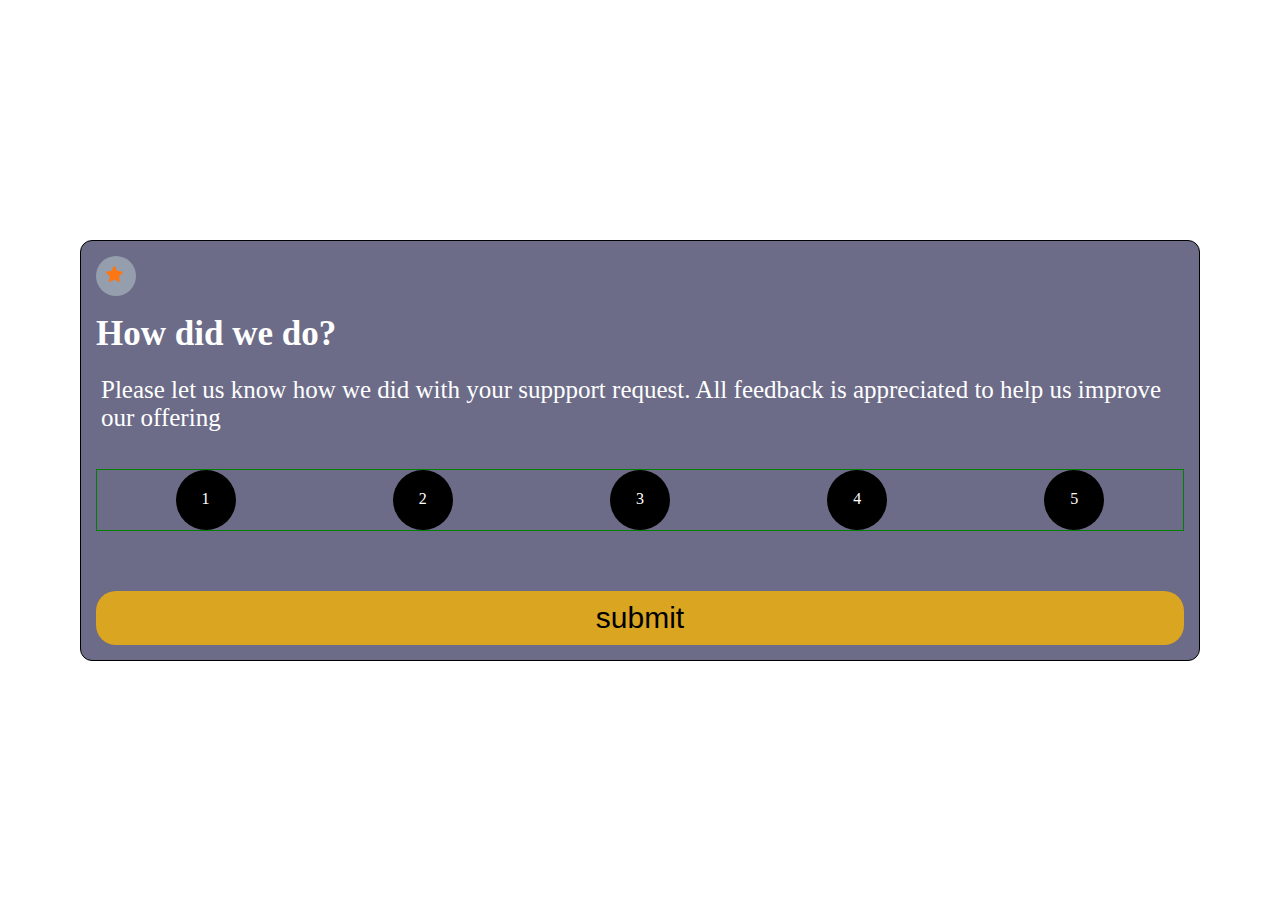
==== index.html @ 6bfbaf67 "interactive-mobile" ====
<!DOCTYPE html>
<html lang="en">
<head>
    <meta charset="UTF-8">
    <meta http-equiv="X-UA-Compatible" content="IE=edge">
    <meta name="viewport" content="width=device-width, initial-scale=1.0">
    <title>interactive rating component</title>
    <link rel="stylesheet" href="index.css">
</head>
<body>
    <section class="section">
        <div class="star">
            <svg width="17" height="16" xmlns="http://www.w3.org/2000/svg"><path d="m9.067.43 1.99 4.031c.112.228.33.386.58.422l4.45.647a.772.772 0 0 1 .427 1.316l-3.22 3.138a.773.773 0 0 0-.222.683l.76 4.431a.772.772 0 0 1-1.12.813l-3.98-2.092a.773.773 0 0 0-.718 0l-3.98 2.092a.772.772 0 0 1-1.119-.813l.76-4.431a.77.77 0 0 0-.222-.683L.233 6.846A.772.772 0 0 1 .661 5.53l4.449-.647a.772.772 0 0 0 .58-.422L7.68.43a.774.774 0 0 1 1.387 0Z" fill="#FC7614"/></svg>
        </div>
        <div class="content">
            <h1>How did we do?</h1>
            <p>Please let us know how we did with your suppport request. All feedback is appreciated to help us improve our offering</p>
        </div>
        <div class="links">
            <div class="numbers">1</div>
            <div class="numbers">2</div>
            <div class="numbers">3</div>
            <div class="numbers">4</div>
            <div class="numbers">5</div>
        </div>
        <button>
            submit
        </button>
    </section>
    
</body>
</html>
---- index.css ----
*{
    border: 0;
    margin: 0;
    box-sizing: border-box;
}
body{

}
.section{
    border: 1px solid black;
    background: rgb(108, 108, 136);
    margin: 15em 5em 0 5em;
    padding: 15px;
    border-radius: 12px;
}
.star{
    background: hsl(217, 12%, 63%);
    padding: 10px;
    width: 40px;
    border-radius: 50%;
}
.content h1{
    color: white;
    padding: .5em 0;
    font-size: 35px;
}
.content p{
    color: white;
    font-size: 25px;
    padding: 5px;
}
.links{
    display: flex;
    flex-wrap: wrap;
    justify-content: space-around;
    margin-top: 2em;
    border: 1px solid green;
}
.links .numbers{
    color: white;
    width: 60px;
    height: 60px;
    padding: 20px;
    text-align: center;
    border-radius: 50%;
    background: black;
}
button{
    margin-top: 2em;
    padding: 10px;
    width: 100%;
    border-radius: 20px;
    font-size: 30px;
    background: goldenrod;
}
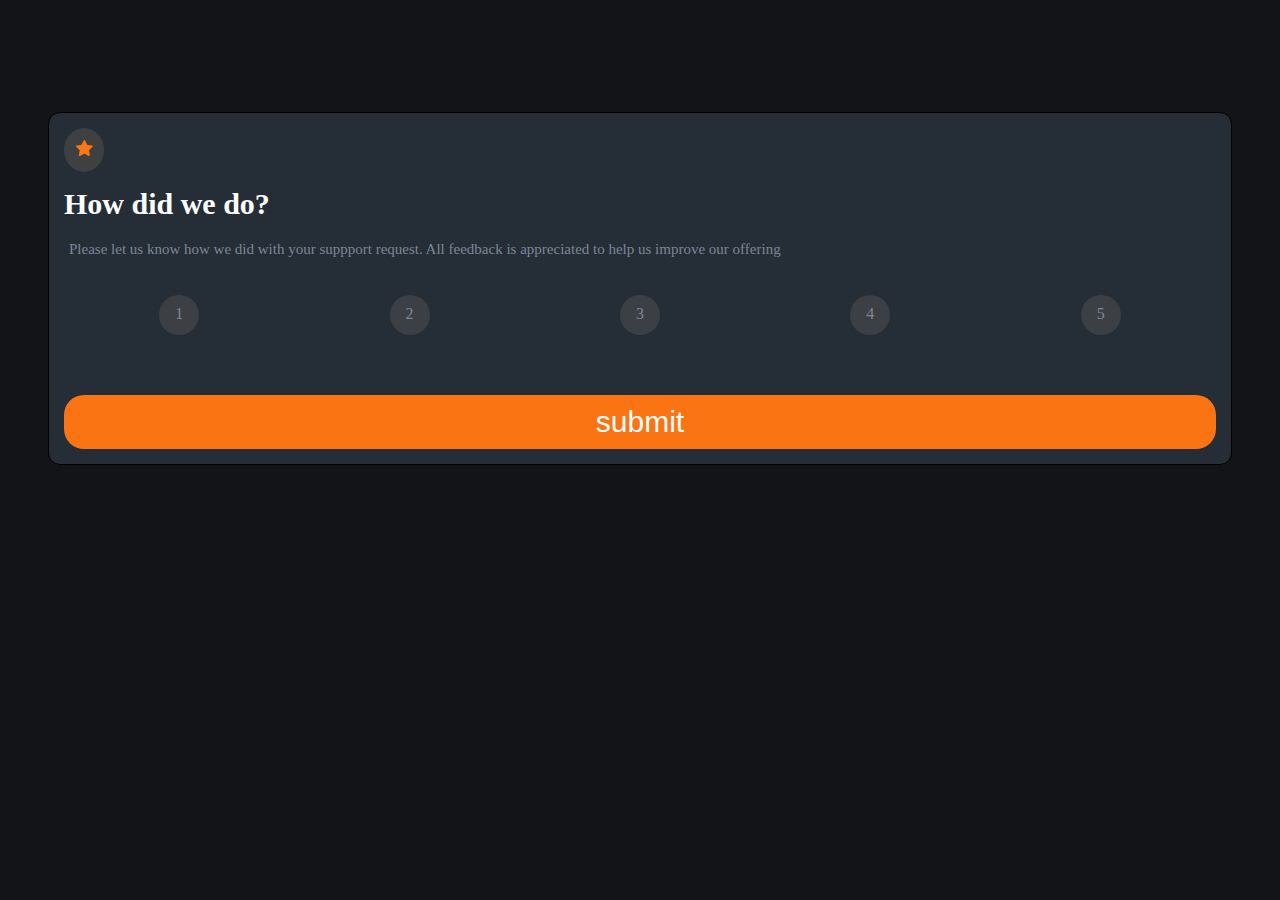
==== commit 87c9f452: "thankyou page" ====
--- a/index.html
+++ b/index.html
@@ -20,11 +20,11 @@
             <div class="numbers">1</div>
             <div class="numbers">2</div>
             <div class="numbers">3</div>
-            <div class="numbers">4</div>
+            <div class="numbers active">4</div>
             <div class="numbers">5</div>
         </div>
         <button>
-            submit
+            <a class="button" href="thankyou.html">submit</a>
         </button>
     </section>
     
--- a/index.css
+++ b/index.css
@@ -4,29 +4,29 @@
     box-sizing: border-box;
 }
 body{
-
+ background: hsl(216, 12%, 8%);
 }
 .section{
     border: 1px solid black;
-    background: rgb(108, 108, 136);
-    margin: 15em 5em 0 5em;
+    background: hsl(213, 19%, 18%);
+    margin: 7em 3em 0 3em;
     padding: 15px;
     border-radius: 12px;
 }
 .star{
-    background: hsl(217, 12%, 63%);
-    padding: 10px;
+    background: hsl(210, 2%, 25%);
+    padding: 12px;
     width: 40px;
     border-radius: 50%;
 }
 .content h1{
-    color: white;
+    color: hsl(0, 0%, 100%);
     padding: .5em 0;
-    font-size: 35px;
+    font-size: 30px;
 }
 .content p{
-    color: white;
-    font-size: 25px;
+    color:  hsl(216, 12%, 54%);
+    font-size: 15px;
     padding: 5px;
 }
 .links{
@@ -34,22 +34,41 @@
     flex-wrap: wrap;
     justify-content: space-around;
     margin-top: 2em;
-    border: 1px solid green;
 }
 .links .numbers{
-    color: white;
-    width: 60px;
-    height: 60px;
-    padding: 20px;
+    color: hsl(216, 12%, 54%);
+    width: 40px;
+    height: 40px;
+    padding: 10px;
     text-align: center;
     border-radius: 50%;
-    background: black;
+    background: hsl(214, 6%, 25%);
+}
+.active{
+    background: hsl(217, 12%, 63%);
+}
+.links .numbers:hover{
+    background: hsl(25, 97%, 53%);
+    cursor: pointer;
 }
 button{
+    color: hsl(0, 0%, 100%);
     margin-top: 2em;
     padding: 10px;
     width: 100%;
     border-radius: 20px;
     font-size: 30px;
-    background: goldenrod;
-}+    background: hsl(25, 97%, 53%);
+    cursor: pointer;
+}
+a{
+    text-decoration: none;
+    color: hsl(0, 0%, 100%);
+}
+button:hover,.button:hover{
+    color: hsl(25, 97%, 53%);
+    background: hsl(0, 0%, 100%);
+
+}
+
+
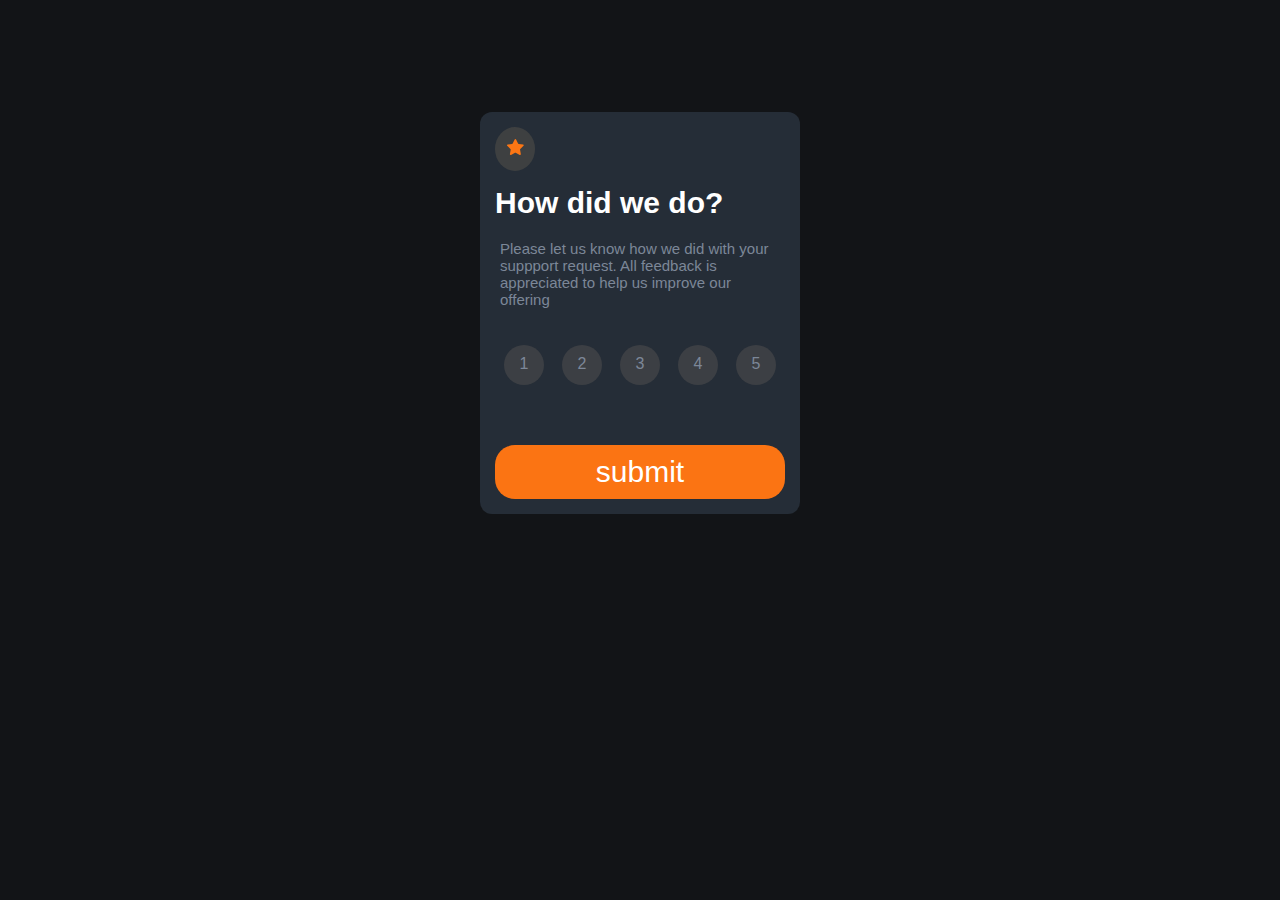
==== commit cefadbc4: "all work done" ====
--- a/index.html
+++ b/index.html
@@ -5,6 +5,8 @@
     <meta http-equiv="X-UA-Compatible" content="IE=edge">
     <meta name="viewport" content="width=device-width, initial-scale=1.0">
     <title>interactive rating component</title>
+    <link rel="preconnect" href="https://fonts.googleapis.com">
+    <link rel="preconnect" href="https://fonts.gstatic.com" crossorigin>    
     <link rel="stylesheet" href="index.css">
 </head>
 <body>
--- a/index.css
+++ b/index.css
@@ -2,12 +2,12 @@
     border: 0;
     margin: 0;
     box-sizing: border-box;
+    font-family: 'Nunito', sans-serif;
 }
 body{
  background: hsl(216, 12%, 8%);
 }
 .section{
-    border: 1px solid black;
     background: hsl(213, 19%, 18%);
     margin: 7em 3em 0 3em;
     padding: 15px;
@@ -70,5 +70,14 @@
     background: hsl(0, 0%, 100%);
 
 }
+@media screen and (min-width:600px) {
+    .section{
+        background: hsl(213, 19%, 18%);
+        margin: auto;
+        margin-top: 7em;
+        padding: 15px;
+        border-radius: 12px;
+        width: 20em;
+    }
+}
 
-
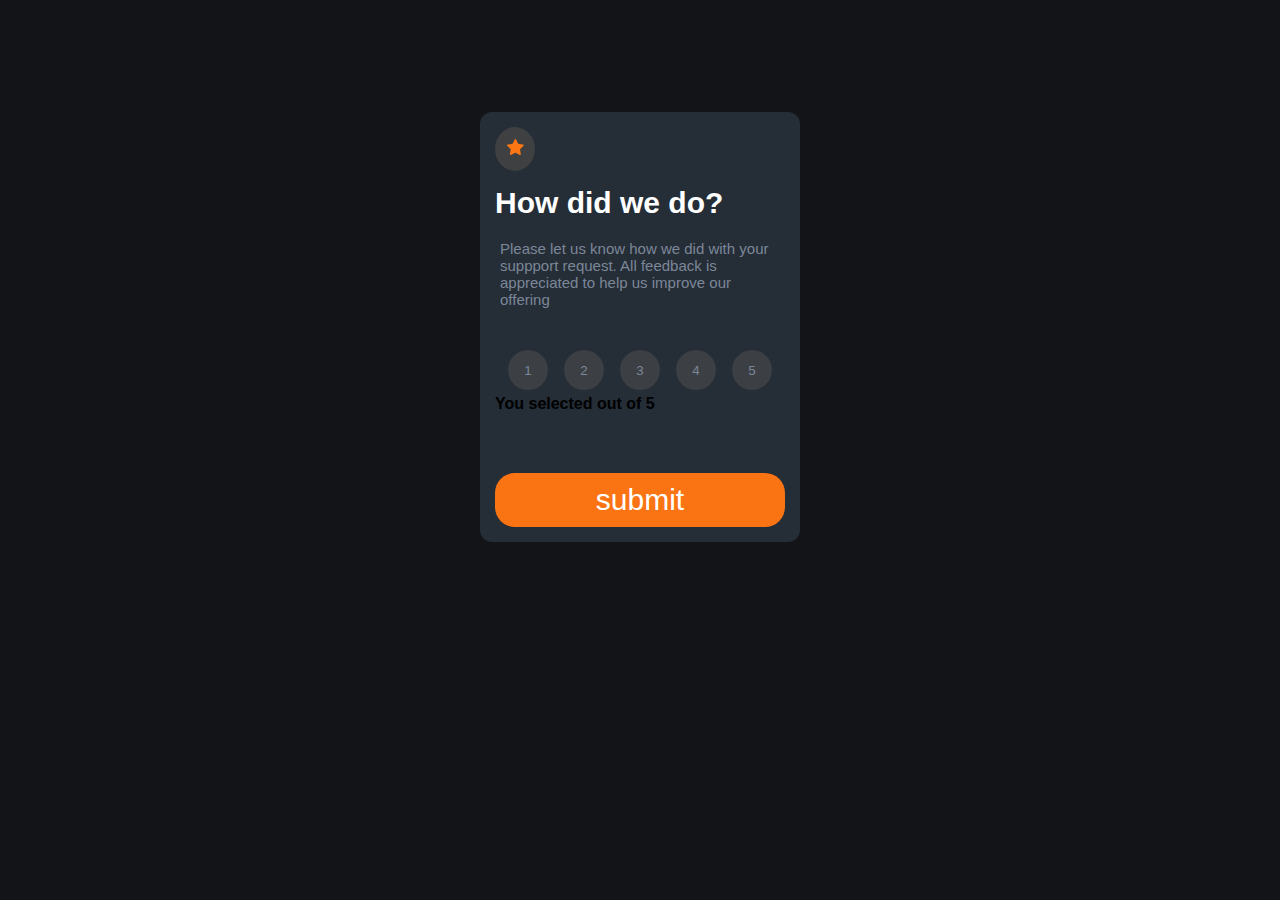
==== commit 2bbbf587: "added js" ====
--- a/index.html
+++ b/index.html
@@ -18,17 +18,19 @@
             <h1>How did we do?</h1>
             <p>Please let us know how we did with your suppport request. All feedback is appreciated to help us improve our offering</p>
         </div>
-        <div class="links">
-            <div class="numbers">1</div>
-            <div class="numbers">2</div>
-            <div class="numbers">3</div>
-            <div class="numbers active">4</div>
-            <div class="numbers">5</div>
-        </div>
-        <button>
+        <ul class="links">
+            <button class="numbers" id="num">1</button>
+            <button class="numbers" id="num">2</button>
+            <button class="numbers" id="num">3</button>
+            <button class="numbers" id="num">4</button>
+            <button class="numbers" id="num">5</button>
+        </ul>
+        <h4>You selected <span id="rating"></span> out of 5</h4> 
+        <button class="button">
             <a class="button" href="thankyou.html">submit</a>
         </button>
     </section>
-    
+    <script src="index.js"></script>
 </body>
+
 </html>--- a/index.css
+++ b/index.css
@@ -34,6 +34,8 @@
     flex-wrap: wrap;
     justify-content: space-around;
     margin-top: 2em;
+    padding: 5px;
+    
 }
 .links .numbers{
     color: hsl(216, 12%, 54%);
@@ -51,7 +53,7 @@
     background: hsl(25, 97%, 53%);
     cursor: pointer;
 }
-button{
+.button{
     color: hsl(0, 0%, 100%);
     margin-top: 2em;
     padding: 10px;
@@ -65,7 +67,7 @@
     text-decoration: none;
     color: hsl(0, 0%, 100%);
 }
-button:hover,.button:hover{
+.button:hover,.button:hover{
     color: hsl(25, 97%, 53%);
     background: hsl(0, 0%, 100%);
 
